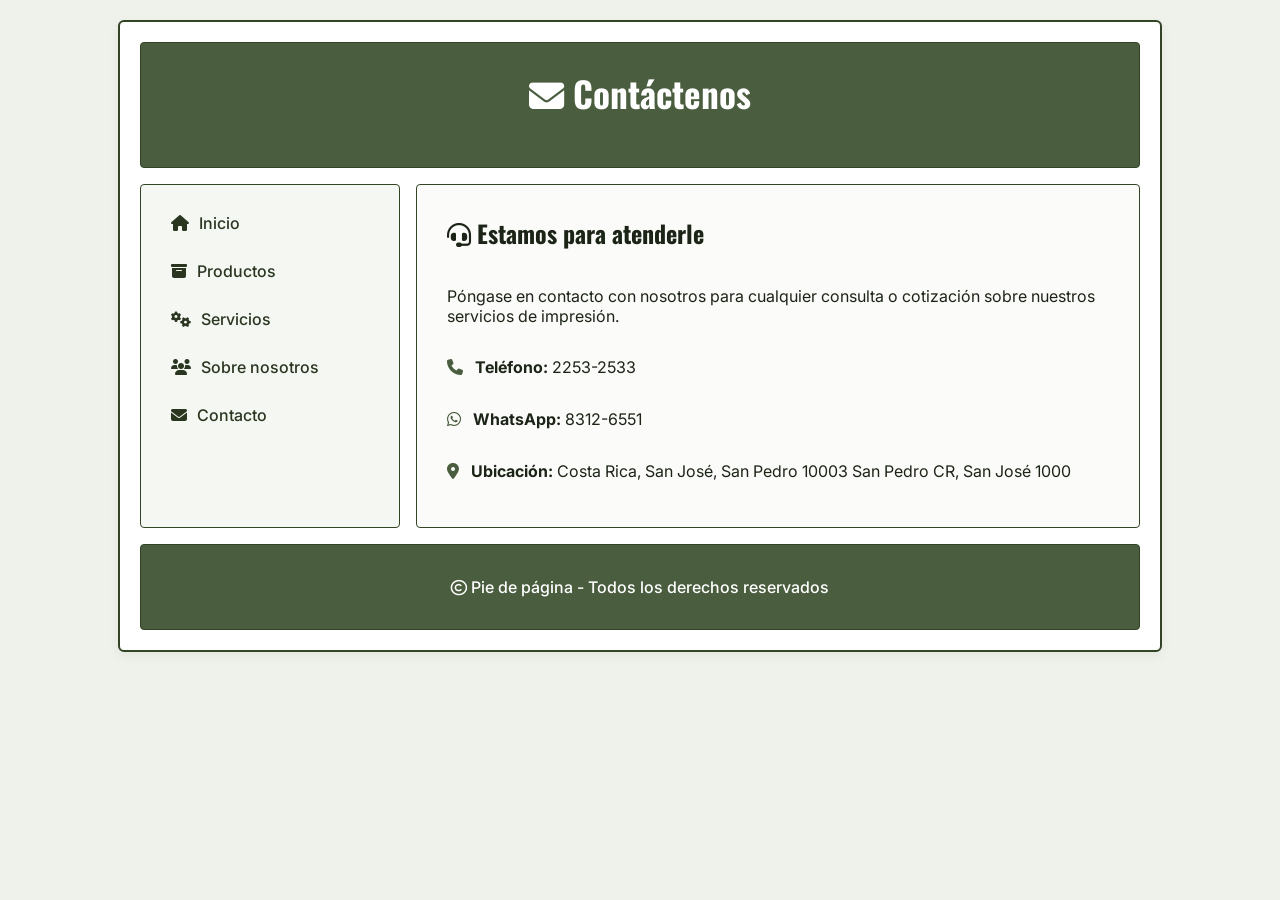
==== contacto.html @ cb30ed6f "Add files via upload" ====
<!DOCTYPE html>
<html lang="es">
<head>
    <meta charset="UTF-8">
    <meta name="viewport" content="width=device-width, initial-scale=1.0">
    <title>Contacto - Perfil Gráfico</title>
    <link rel="preconnect" href="https://fonts.googleapis.com">
    <link rel="preconnect" href="https://fonts.gstatic.com" crossorigin>
    <link href="https://fonts.googleapis.com/css2?family=Inter:wght@400;500;700&family=Oswald:wght@500;700&display=swap" rel="stylesheet">
    <link rel="stylesheet" href="https://cdnjs.cloudflare.com/ajax/libs/font-awesome/6.4.0/css/all.min.css">
    <link rel="stylesheet" href="stylecss/style.css">
</head>
<body>
<div class="Container">
   <div class="box1">
       <h1><i class="fa-solid fa-envelope"></i> Contáctenos</h1>
   </div>
   <div class="box2">
       <nav>
           <ul>
               <li><a href="index.html"><i class="fa-solid fa-house"></i> Inicio</a></li>
               <li><a href="productos.html"><i class="fa-solid fa-box-archive"></i> Productos</a></li>
               <li><a href="servicios.html"><i class="fa-solid fa-gears"></i> Servicios</a></li>
               <li><a href="sobrenosotros.html"><i class="fa-solid fa-users"></i> Sobre nosotros</a></li>
               <li><a href="contacto.html"><i class="fa-solid fa-envelope"></i> Contacto</a></li>
           </ul>
       </nav>
   </div>
   <div class="box3" style="align-items: flex-start; text-align: left; padding: 30px;">
       <h2><i class="fa-solid fa-headset"></i> Estamos para atenderle</h2>
       <p>Póngase en contacto con nosotros para cualquier consulta o cotización sobre nuestros servicios de impresión.</p>
       <p style="margin-top: 15px;"><i class="fa-solid fa-phone" style="color: #4a5d3e; margin-right: 8px;"></i> <strong>Teléfono:</strong> 2253-2533</p>
       <p><i class="fa-brands fa-whatsapp" style="color: #4a5d3e; margin-right: 8px;"></i> <strong>WhatsApp:</strong> 8312-6551</p>
       <p><i class="fa-solid fa-location-dot" style="color: #4a5d3e; margin-right: 8px;"></i> <strong>Ubicación:</strong> Costa Rica, San José, San Pedro 10003 San Pedro CR, San José 1000</p>
   </div>
   <div class="box4">
       <p><i class="fa-regular fa-copyright"></i> Pie de página - Todos los derechos reservados</p>
   </div>
</div>
</body>
</html>
---- stylecss/style.css ----
body {
    font-family: 'Inter', sans-serif;
    background-color: #eef2eb; 
    margin: 0;
    padding: 20px;
    color: #1c2417;
}

h1, h2, h3 {
    font-family: 'Oswald', sans-serif;
    margin-top: 0;
}

.Container {
    display: grid;
    grid-template-columns: 260px 1fr;
    grid-template-rows: auto 1fr auto;
    gap: 16px; /* Espaciado uniforme entre bloques para evitar que se sientan amontonados */
    max-width: 1000px;
    margin: 0 auto;
    padding: 20px;
    border: 2px solid #324326; 
    background-color: #ffffff;
    border-radius: 6px;
    box-shadow: 0 4px 12px rgba(0, 0, 0, 0.05);
}

.box1 {
    grid-column: 1 / -1;
    grid-row: 1 / 2;
    background-color: #4a5d3e; 
    border: 1px solid #324326;
    padding: 24px;
    text-align: center;
    font-size: 1.1rem;
    color: #ffffff;
    border-radius: 4px;
}

.box2 {
    grid-column: 1 / 2;
    grid-row: 2 / 3;
    background-color: #f4f7f2; 
    border: 1px solid #324326;
    padding: 20px;
    border-radius: 4px;
}
.box2 nav ul {
    list-style: none; 
    padding: 0;
    margin: 0;
}
.box2 nav ul li {
    margin-bottom: 12px;
}
.box2 nav ul li a {
    color: #2b3621;
    text-decoration: none;
    font-weight: 500;
    display: flex;
    align-items: center;
    gap: 10px; 
    padding: 8px 10px;
    border-radius: 4px;
    transition: background-color 0.2s ease;
}
.box2 nav ul li a:hover {
    background-color: #dbe4d2; 
    color: #1c2417;
}
.box3 {
    grid-column: 2 / 3;
    grid-row: 2 / 3;
    background-color: #fbfbf9;
    border: 1px solid #324326;
    padding: 30px;
    display: flex;
    flex-direction: column;
    justify-content: center;
    align-items: center;
    text-align: center;
    min-height: 280px;
    border-radius: 4px;
}
.box3 img {
    max-width: 100%;  
    height: auto;      
    border-radius: 6px; 
    margin-top: 15px;
    border: 1px solid #dbe4d2;
}
.box4 {
    grid-column: 1 / -1;
    grid-row: 3 / 4;
    background-color: #4a5d3e; 
    border: 1px solid #324326;
    padding: 16px;
    text-align: center;
    font-weight: 500;
    color: #ffffff;
    border-radius: 4px;
}
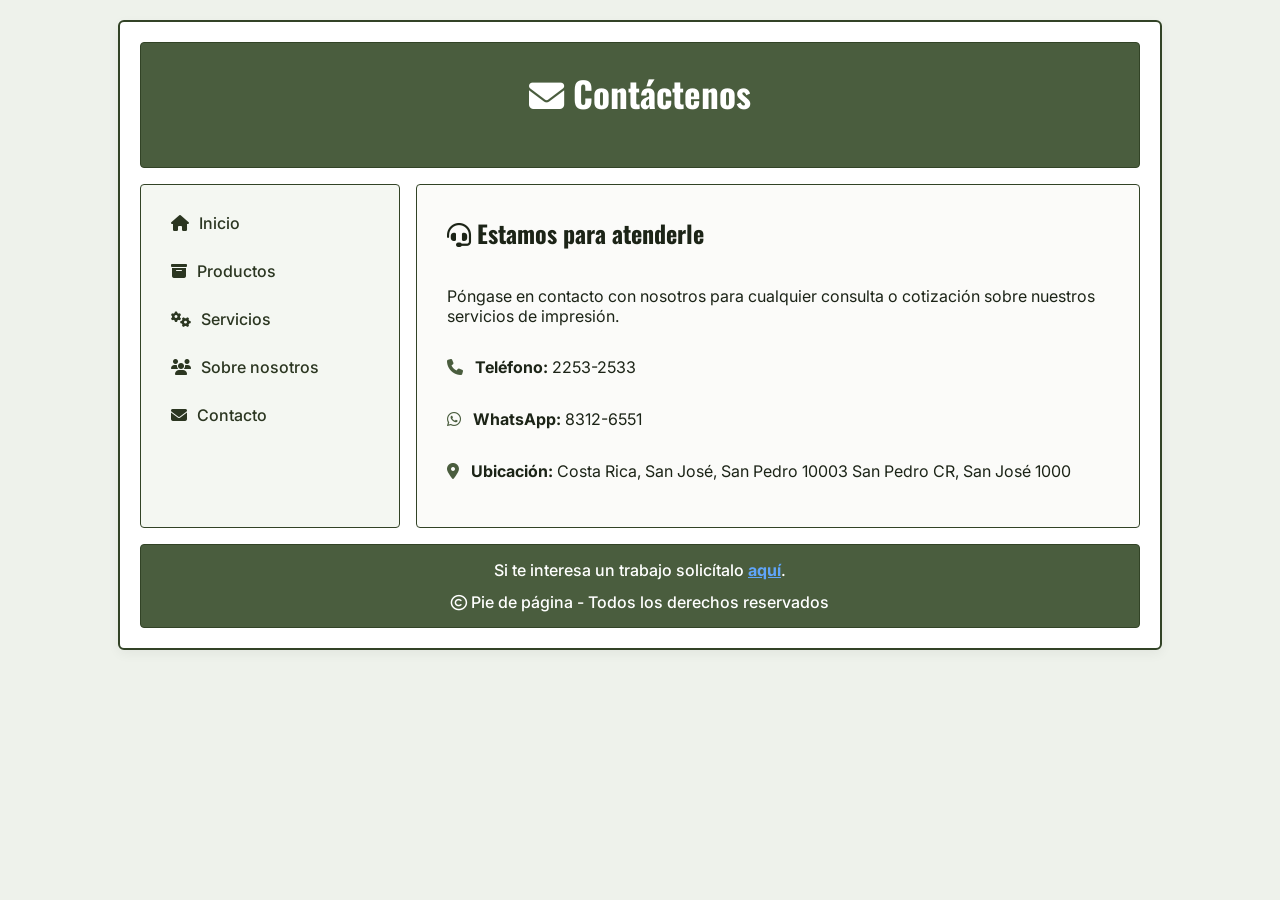
==== commit 17422a34: "Add files via upload" ====
--- a/contacto.html
+++ b/contacto.html
@@ -33,8 +33,12 @@
        <p><i class="fa-brands fa-whatsapp" style="color: #4a5d3e; margin-right: 8px;"></i> <strong>WhatsApp:</strong> 8312-6551</p>
        <p><i class="fa-solid fa-location-dot" style="color: #4a5d3e; margin-right: 8px;"></i> <strong>Ubicación:</strong> Costa Rica, San José, San Pedro 10003 San Pedro CR, San José 1000</p>
    </div>
-   <div class="box4">
-       <p><i class="fa-regular fa-copyright"></i> Pie de página - Todos los derechos reservados</p>
+   <div class="box4" style="display: flex; flex-direction: column; align-items: center; justify-content: center; gap: 12px; padding: 15px 0;">
+       <p style="margin: 0; font-size: 1rem; color: #ffffff;">
+           Si te interesa un trabajo solicítalo 
+           <a href="formulario.html" style="color: #60a5fa; font-weight: bold; text-decoration: underline;">aquí</a>.
+       </p>
+       <p style="margin: 0;"><i class="fa-regular fa-copyright"></i> Pie de página - Todos los derechos reservados</p>
    </div>
 </div>
 </body>
